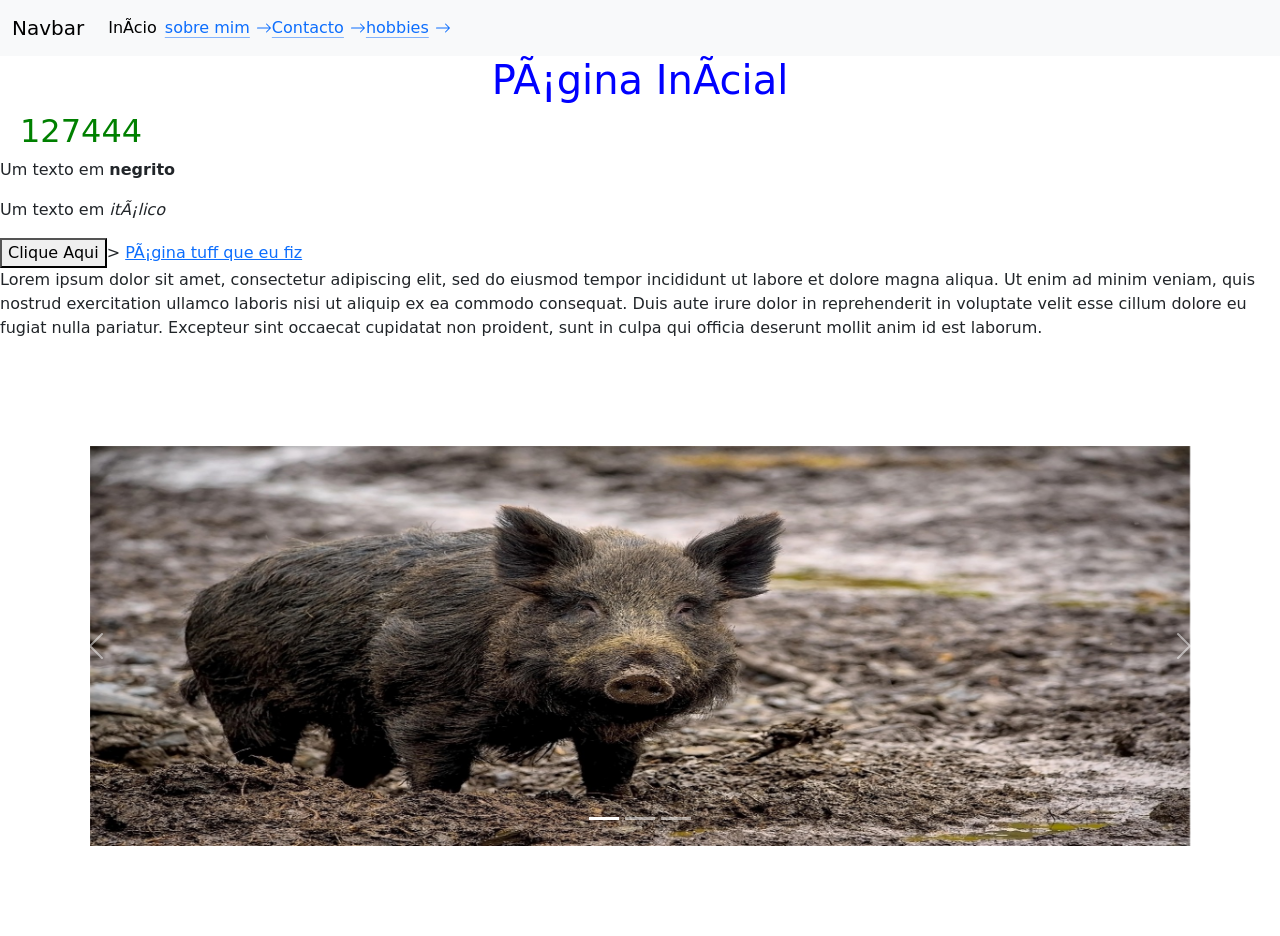
==== index.html @ 857303bc "hotfix" ====
<html>
    <head>
<link href="https://cdn.jsdelivr.net/npm/bootstrap@5.3.8/dist/css/bootstrap.min.css" rel="stylesheet" integrity="sha384-sRIl4kxILFvY47J16cr9ZwB07vP4J8+LH7qKQnuqkuIAvNWLzeN8tE5YBujZqJLB" crossorigin="anonymous">
 <script src="https://cdn.jsdelivr.net/npm/bootstrap@5.3.8/dist/js/bootstrap.bundle.min.js" integrity="sha384-FKyoEForCGlyvwx9Hj09JcYn3nv7wiPVlz7YYwJrWVcXK/BmnVDxM+D2scQbITxI" crossorigin="anonymous"></script>
  <nav class="navbar navbar-expand-lg bg-body-tertiary">
  <div class="container-fluid">
    <a class="navbar-brand" href="#">Navbar</a>
    <button class="navbar-toggler" type="button" data-bs-toggle="collapse" data-bs-target="#navbarNavAltMarkup" aria-controls="navbarNavAltMarkup" aria-expanded="false" aria-label="Toggle navigation">
      <span class="navbar-toggler-icon"></span>
    </button>
    <div class="collapse navbar-collapse" id="navbarNavAltMarkup">
      <div class="navbar-nav">
        <a class="nav-link active" aria-current="page" href="#">Início</a>
        
        <a class="icon-link icon-link-hover" href="sobre_mim.html">
  sobre mim
  <svg xmlns="http://www.w3.org/2000/svg" class="bi" viewBox="0 0 16 16" aria-hidden="true">
    <path d="M1 8a.5.5 0 0 1 .5-.5h11.793l-3.147-3.146a.5.5 0 0 1 .708-.708l4 4a.5.5 0 0 1 0 .708l-4 4a.5.5 0 0 1-.708-.708L13.293 8.5H1.5A.5.5 0 0 1 1 8z"/>
  </svg>
</a>
        <a class="icon-link icon-link-hover" href="contacto.html">
 Contacto
  <svg xmlns="http://www.w3.org/2000/svg" class="bi" viewBox="0 0 16 16" aria-hidden="true">
    <path d="M1 8a.5.5 0 0 1 .5-.5h11.793l-3.147-3.146a.5.5 0 0 1 .708-.708l4 4a.5.5 0 0 1 0 .708l-4 4a.5.5 0 0 1-.708-.708L13.293 8.5H1.5A.5.5 0 0 1 1 8z"/>
  </svg>
</a>
        <a class="icon-link icon-link-hover" href="hobbies.html">
  hobbies
  <svg xmlns="http://www.w3.org/2000/svg" class="bi" viewBox="0 0 16 16" aria-hidden="true">
    <path d="M1 8a.5.5 0 0 1 .5-.5h11.793l-3.147-3.146a.5.5 0 0 1 .708-.708l4 4a.5.5 0 0 1 0 .708l-4 4a.5.5 0 0 1-.708-.708L13.293 8.5H1.5A.5.5 0 0 1 1 8z"/>
  </svg>
</a>
    
      </div>
    </div>
  </div>
</nav>
<link rel="stylesheet" href="style.css">

<meta charset=" UTF-8">
    </head>

    <body>
      <script src="script.js"></script> 
<h1>
    Página Inícial
</h1>
 <h2 class="texto-secundario">127444</h2>
   <p>Um texto em <strong>negrito</strong></p>
      <p>Um texto em <em>itálico</em> </p>

 
<button class="botao-vermelho" onclick="botaoquefuncionaporfavor()">Clique Aqui</button>>
<a href="https://soulrift.miraheze.org/wiki/Bosses/Mirage" target="_blank">Página tuff que eu fiz </a>
<p>Lorem ipsum dolor sit amet, consectetur adipiscing elit, sed do eiusmod tempor incididunt ut labore et dolore magna aliqua. Ut enim ad minim veniam, quis nostrud exercitation ullamco laboris nisi ut aliquip ex ea commodo consequat. Duis aute irure dolor in reprehenderit in voluptate velit esse cillum dolore eu fugiat nulla pariatur. Excepteur sint occaecat cupidatat non proident, sunt in culpa qui officia deserunt mollit anim id est laborum.</p>
<div id="carouselExampleIndicators" class="carousel slide">
  <div class="carousel-indicators extra">
    <button type="button" data-bs-target="#carouselExampleIndicators" data-bs-slide-to="0" class="active" aria-current="true" aria-label="Slide 1"></button>
    <button type="button" data-bs-target="#carouselExampleIndicators" data-bs-slide-to="1" aria-label="Slide 2"></button>
    <button type="button" data-bs-target="#carouselExampleIndicators" data-bs-slide-to="2" aria-label="Slide 3"></button>
  </div>
  <div class="carousel-inner extra">
    <div class="carousel-item active">
      <img src="boar (1).jpg" width="200" height="400" class="d-block w-100" alt="...">
    </div>
    <div class="carousel-item">
     <img src="boar (2).jpg" width="200" height="400" class="d-block w-100" alt="...">
    </div>
    <div class="carousel-item">
       <img src="boar (3).jpg" width="200" height="400" class="d-block w-100" alt="...">
    </div>
  </div>
  <button class="carousel-control-prev" type="button" data-bs-target="#carouselExampleIndicators" data-bs-slide="prev">
    <span class="carousel-control-prev-icon" aria-hidden="true"></span>
    <span class="visually-hidden">Previous</span>
  </button>
  <button class="carousel-control-next" type="button" data-bs-target="#carouselExampleIndicators" data-bs-slide="next">
    <span class="carousel-control-next-icon" aria-hidden="true"></span>
    <span class="visually-hidden">Next</span>
  </button>
</div>
</body>
</html>
---- style.css ----
h1{
    color:blue;
    text-align:center;
}
.texto-secundario{
    color:green;
    margin-left:20px;
}
#negrito{
    text-decoration: underline;
}
.extra{
    padding: 7% !important;
}
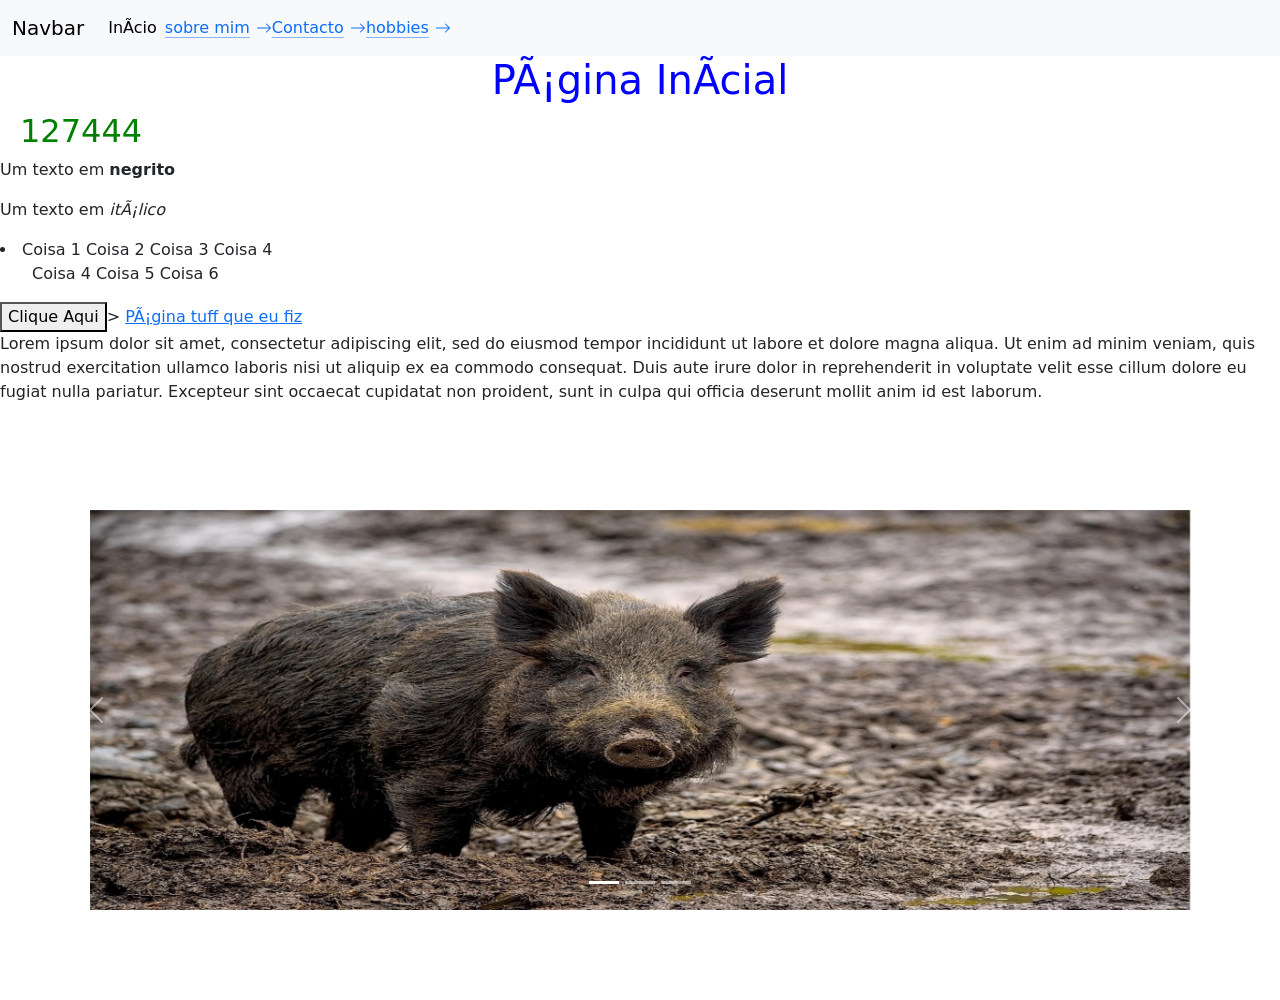
==== commit 6a6d5e9d: "lista" ====
--- a/index.html
+++ b/index.html
@@ -49,7 +49,8 @@
    <p>Um texto em <strong>negrito</strong></p>
       <p>Um texto em <em>itálico</em> </p>
 
- 
+  <li>Coisa 1 Coisa 2 Coisa 3 Coisa 4</li>
+  <ul> Coisa 4 Coisa 5 Coisa 6</ul>
 <button class="botao-vermelho" onclick="botaoquefuncionaporfavor()">Clique Aqui</button>>
 <a href="https://soulrift.miraheze.org/wiki/Bosses/Mirage" target="_blank">Página tuff que eu fiz </a>
 <p>Lorem ipsum dolor sit amet, consectetur adipiscing elit, sed do eiusmod tempor incididunt ut labore et dolore magna aliqua. Ut enim ad minim veniam, quis nostrud exercitation ullamco laboris nisi ut aliquip ex ea commodo consequat. Duis aute irure dolor in reprehenderit in voluptate velit esse cillum dolore eu fugiat nulla pariatur. Excepteur sint occaecat cupidatat non proident, sunt in culpa qui officia deserunt mollit anim id est laborum.</p>
